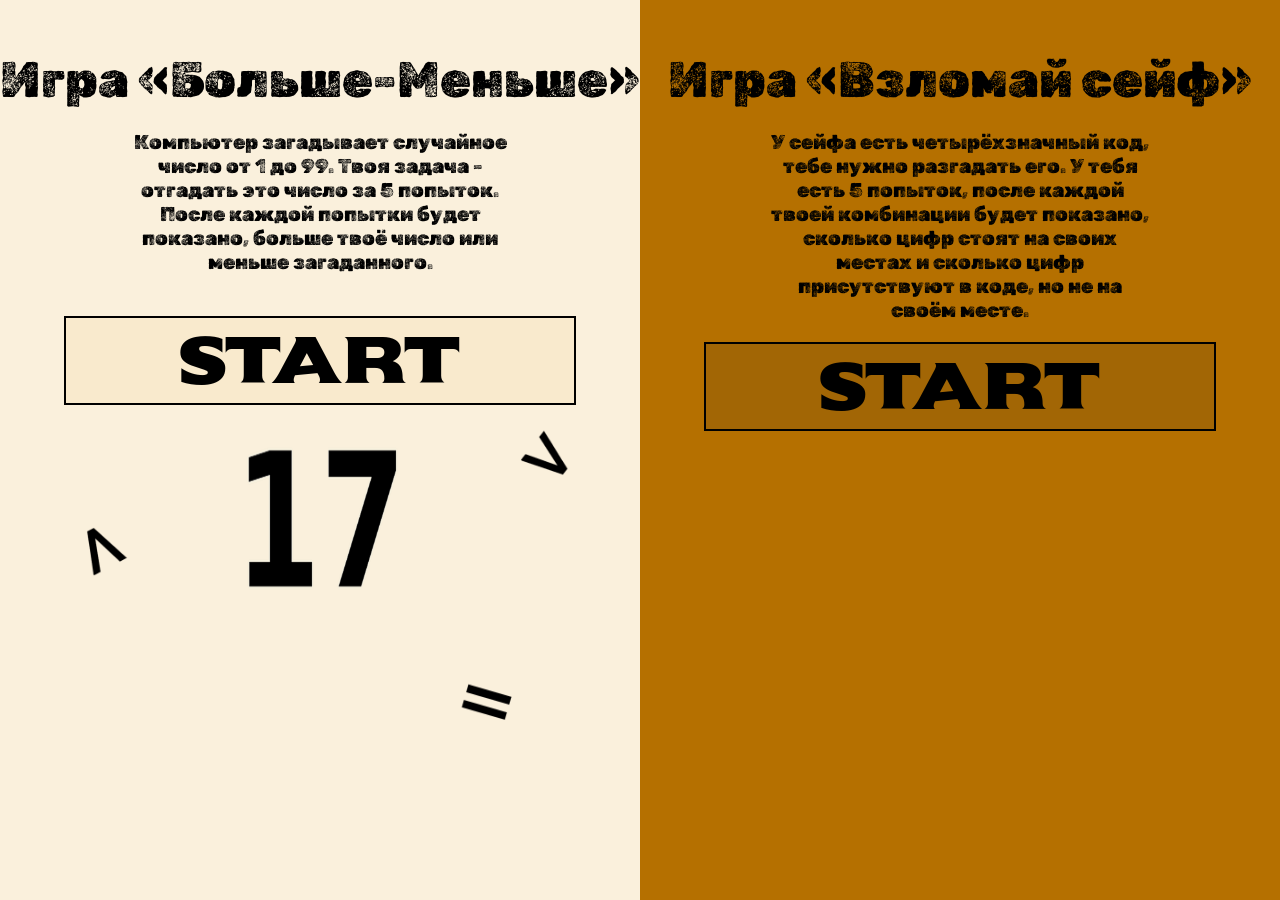
==== Project 2 in 1/Index.html @ 665bd897 "Project 2 ib 1" ====
<!DOCTYPE html>
<html lang="en">
<head>
    <link rel="stylesheet" href="style.css">
    <script src="script.js" defer></script>
    <meta charset="UTF-8">
    <meta name="viewport" content="width=device-width, initial-scale=1.0">
    <title>2 in 1</title>
</head>
<body>
    <div class="one">
        <p class="title1"> Игра «Больше-Меньше» </p>
        <p class="txt1"> Компьютер загадывает случайное число от 1 до 99. Твоя задача - отгадать это число за 5 попыток. После каждой попытки будет показано, больше твоё число или меньше загаданного.</p>
        <div class="button1"> Start </div>
        <img class='numbers' src="numbers.gif">
        <audio id="bg-audio" loop>
            <source src="music.mp3" type="audio/mpeg">
        </audio>
        <img class='equals' src="equals.gif">
        <img class='less' src="less_than.gif">
        <img class='greater' src="greater_than.gif">
    </div>
    <div class="two"> 
        <p class="title2"> Игра «Взломай сейф» </p>
        <p class="txt2"> У сейфа есть четырёхзначный код, тебе нужно разгадать его. У тебя есть 5 попыток, после каждой твоей комбинации будет показано, сколько цифр стоят на своих местах и сколько цифр присутствуют в коде, но не на своём месте. </p>
        <div class="button2"> Start </div>

    </div>
</body>
---- Project 2 in 1/style.css ----
@import url('https://fonts.googleapis.com/css2?family=Sekuya&display=swap');
@import url('https://fonts.googleapis.com/css2?family=Black+Ops+One&display=swap');
@import url('https://fonts.googleapis.com/css2?family=Rubik+Dirt&display=swap');

body {
    width: 100vw;
    height: 100vh;
    margin: 0;
    display: flex;
    flex-direction: row;
}

.one {
    width: 50vw;
    height: 100vh;
    text-align: center;
    background-color: #faf0dc;
}

.title1 {
    font-size: 50px;
    font-family: "Rubik Dirt", system-ui;
}

.txt1 {
    text-align: center;
    margin: 0 auto; 
    margin-top: -30px;
    font-family: "Rubik Dirt", system-ui;
    width: 30vw;
    font-size: 20px;
}

.button1 {
    font-size: 65px;
    border: 2px solid black;
    margin-top: 42px;
    margin-left: 5vw;
    margin-right: 5vw;
    cursor: help;
    user-select: none;
    font-family: "Sekuya", system-ui;
    background-color: #f9eacd;
}

.numbers {
    margin-top: 20px;
    width: 15vw;
    height: 20vh;
    user-select: none;
}

.equals {
    width: 80px;
    height: 80px;
    position: absolute;
    top: 73vh;
    left: 35vw;
    user-select: none;
}

.less {
    width: 75px;
    height: 75px;
    position: absolute;
    user-select: none;
    left: 40vw;
    bottom: 45vh;
}

.greater {
    width: 75px;
    height: 75px;
    position: absolute;
    bottom: 35vh;
    left: 5vw;
    user-select: none;
}

.two {
    width: 50vw;
    height: 100vh;
    background-color: rgb(181, 112, 0);
    text-align: center;
}

.title2 {
    font-size: 50px;
    font-family: "Rubik Dirt", system-ui;
    
}

.txt2 {
    text-align: center;
    margin: 0 auto; 
    margin-top: -30px;
    font-family: "Rubik Dirt", system-ui;
    width: 30vw;
    font-size: 20px;
}

.button2 {
    font-size: 65px;
    border: 2px solid black;
    margin-top: 20px;
    margin-left: 5vw;
    margin-right: 5vw;
    cursor: help;
    user-select: none;
    font-family: "Sekuya", system-ui;
    background-color: #a26605;
}
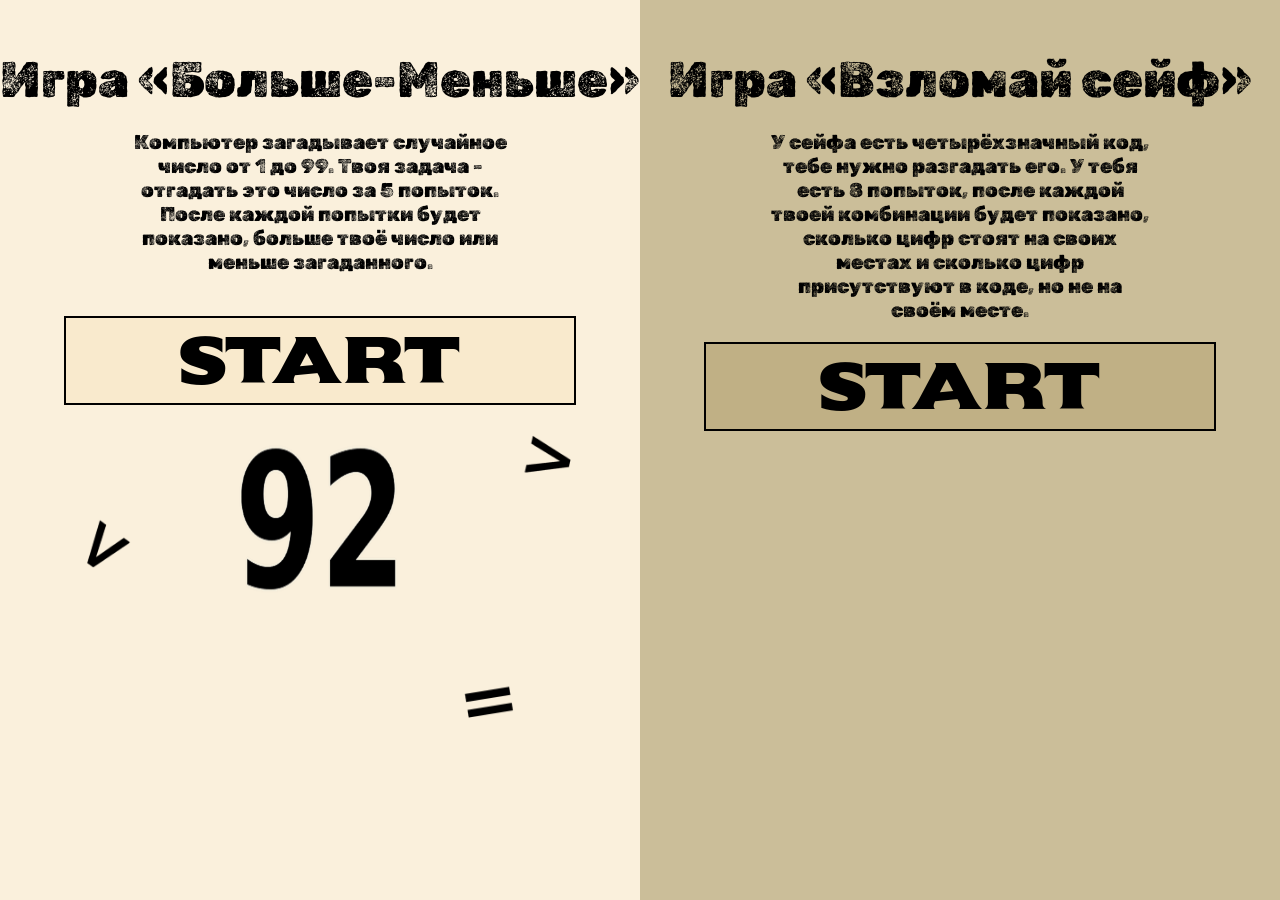
==== commit 8d383b2b: "все готово кроме визуала" ====
--- a/Project 2 in 1/Index.html
+++ b/Project 2 in 1/Index.html
@@ -22,7 +22,7 @@
     </div>
     <div class="two"> 
         <p class="title2"> Игра «Взломай сейф» </p>
-        <p class="txt2"> У сейфа есть четырёхзначный код, тебе нужно разгадать его. У тебя есть 5 попыток, после каждой твоей комбинации будет показано, сколько цифр стоят на своих местах и сколько цифр присутствуют в коде, но не на своём месте. </p>
+        <p class="txt2"> У сейфа есть четырёхзначный код, тебе нужно разгадать его. У тебя есть 8 попыток, после каждой твоей комбинации будет показано, сколько цифр стоят на своих местах и сколько цифр присутствуют в коде, но не на своём месте. </p>
         <div class="button2"> Start </div>
 
     </div>
--- a/Project 2 in 1/style.css
+++ b/Project 2 in 1/style.css
@@ -80,7 +80,7 @@
 .two {
     width: 50vw;
     height: 100vh;
-    background-color: rgb(181, 112, 0);
+    background-color: #cbbe99;
     text-align: center;
 }
 
@@ -108,5 +108,5 @@
     cursor: help;
     user-select: none;
     font-family: "Sekuya", system-ui;
-    background-color: #a26605;
+    background-color: #c0b085;
 }
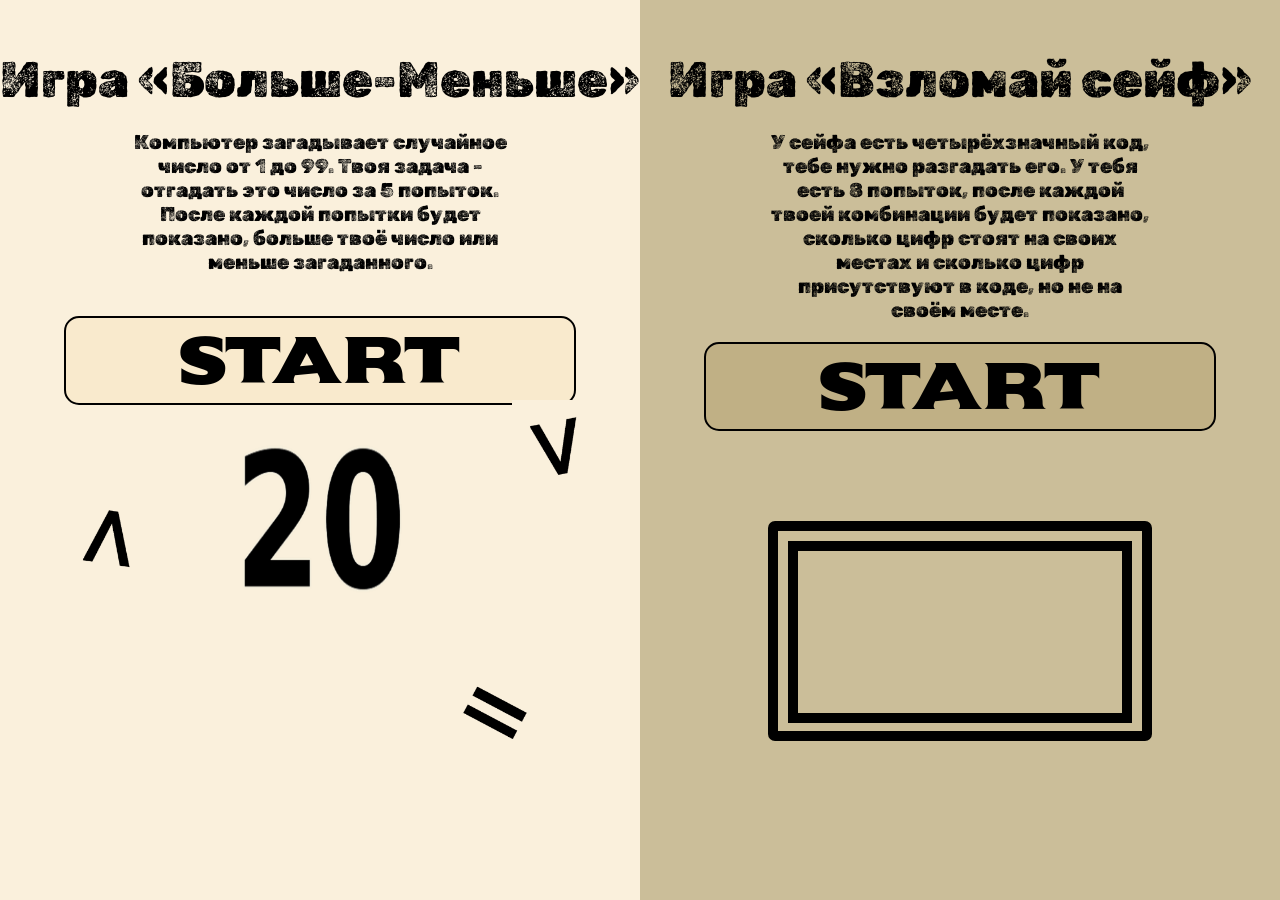
==== commit c63bfb24: "делаю сейф" ====
--- a/Project 2 in 1/Index.html
+++ b/Project 2 in 1/Index.html
@@ -24,6 +24,10 @@
         <p class="title2"> Игра «Взломай сейф» </p>
         <p class="txt2"> У сейфа есть четырёхзначный код, тебе нужно разгадать его. У тебя есть 8 попыток, после каждой твоей комбинации будет показано, сколько цифр стоят на своих местах и сколько цифр присутствуют в коде, но не на своём месте. </p>
         <div class="button2"> Start </div>
-
+        <div class="safe">
+            <div>
+                
+            </div>
+        </div>
     </div>
 </body>
--- a/Project 2 in 1/style.css
+++ b/Project 2 in 1/style.css
@@ -41,6 +41,7 @@
     user-select: none;
     font-family: "Sekuya", system-ui;
     background-color: #f9eacd;
+    border-radius: 15px;
 }
 
 .numbers {
@@ -51,8 +52,8 @@
 }
 
 .equals {
-    width: 80px;
-    height: 80px;
+    width: 100px;
+    height: 100px;
     position: absolute;
     top: 73vh;
     left: 35vw;
@@ -60,8 +61,8 @@
 }
 
 .less {
-    width: 75px;
-    height: 75px;
+    width: 95px;
+    height: 95px;
     position: absolute;
     user-select: none;
     left: 40vw;
@@ -69,8 +70,8 @@
 }
 
 .greater {
-    width: 75px;
-    height: 75px;
+    width: 95px;
+    height: 95px;
     position: absolute;
     bottom: 35vh;
     left: 5vw;
@@ -109,4 +110,20 @@
     user-select: none;
     font-family: "Sekuya", system-ui;
     background-color: #c0b085;
+    border-radius: 15px;
+}
+
+.safe {
+    border: black solid 10px;
+    border-radius: 7px;
+    margin-right: 10vw;
+    margin-left: 10vw;
+    margin-top: 10vh;
+    height: 20vh;
+    padding: 10px;
+}
+
+.safe div {
+    border: black solid 10px;
+    height: 18vh;
 }
